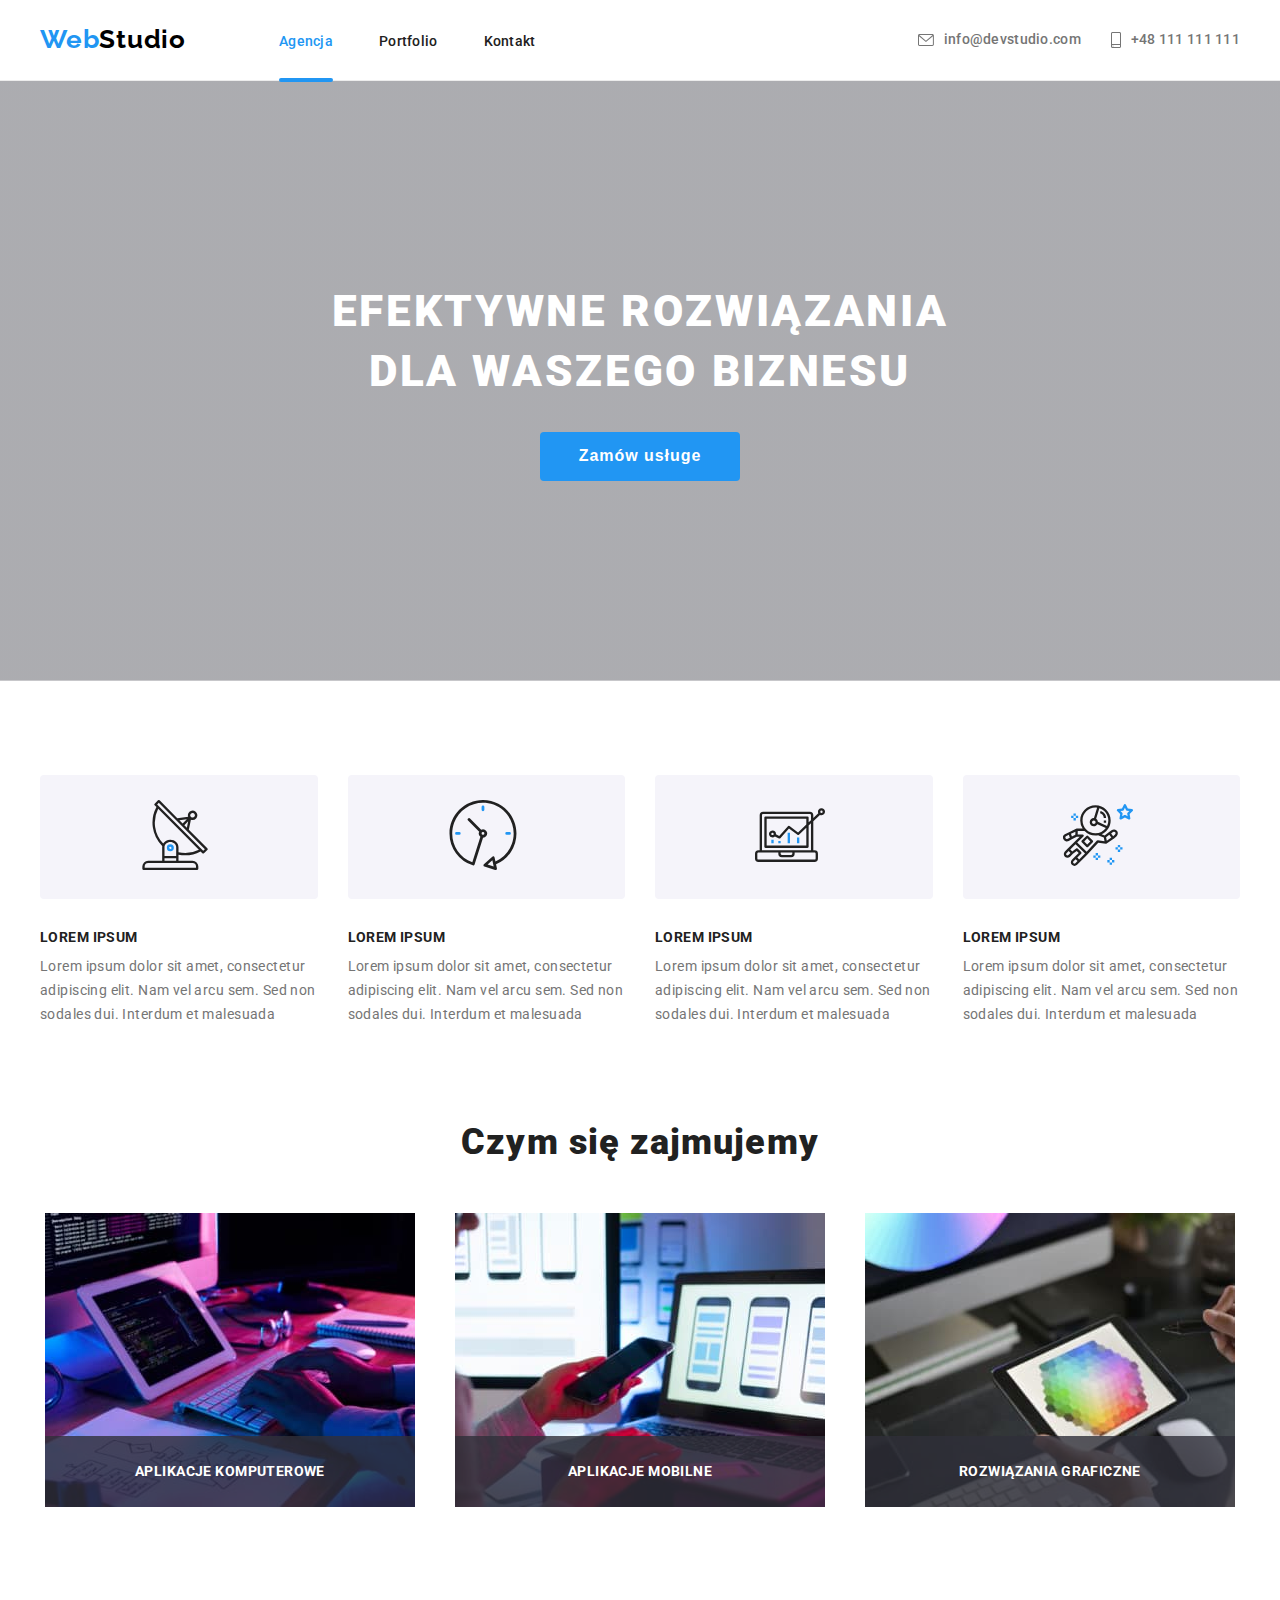
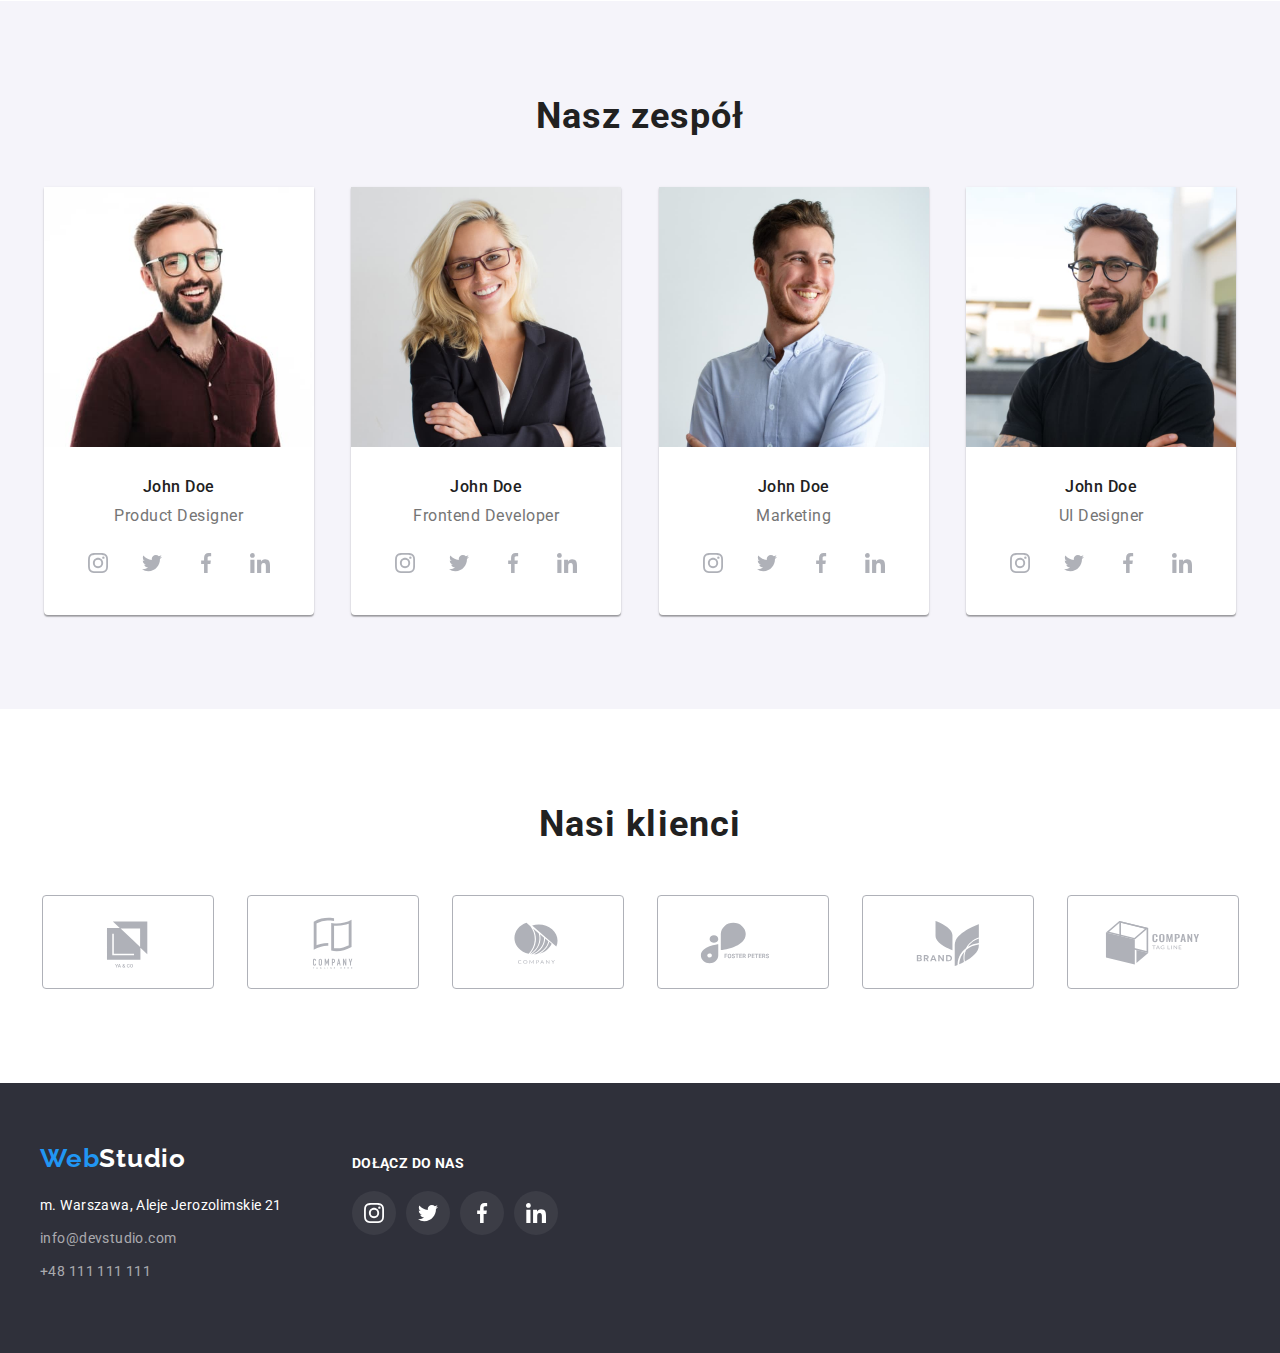
==== index.html @ ef241d31 "added first files" ====
<!DOCTYPE html>
<html lang="pl">
  <head>
    <meta charset="UTF-8" />
    <meta http-equiv="X-UA-Compatible" content="IE=edge" />
    <meta name="viewport" content="width=device-width, initial-scale=1.0" />
    <title>WebStudio</title>
    <link
      rel="stylesheet"
      href="https://cdnjs.cloudflare.com/ajax/libs/modern-normalize/1.1.0/modern-normalize.min.css"
      integrity="sha512-wpPYUAdjBVSE4KJnH1VR1HeZfpl1ub8YT/NKx4PuQ5NmX2tKuGu6U/JRp5y+Y8XG2tV+wKQpNHVUX03MfMFn9Q=="
      crossorigin="anonymous"
      referrerpolicy="no-referrer"
    />
    <link rel="preconnect" href="https://fonts.googleapis.com" />
    <link rel="preconnect" href="https://fonts.gstatic.com" crossorigin />
    <link
      href="https://fonts.googleapis.com/css2?family=Raleway:wght@700&family=Roboto:wght@400;500;700;900&display=swap"
      rel="stylesheet"
    />
    <link rel="stylesheet" href="./css/styles.css" />
  </head>
  <body>
    <header>
      <div class="container menu">
        <div class="menu-contact">
          <a href="index.html" class="menu-link-logo-top"
            ><span class="menu-logo">Web</span>Studio</a
          >
          <nav class="navigation">
            <ul class="list">
              <li>
                <a href="index.html" class="navigation-link link-active"
                  >Agencja</a
                >
              </li>
              <li>
                <a href="portfolio.html" class="navigation-link">Portfolio</a>
              </li>
              <li><a href="/kontakt" class="navigation-link">Kontakt</a></li>
            </ul>
          </nav>
        </div>
        <ul class="contact-links">
          <li>
            <a href="mailto:info@devstudio.com" class="contact-link">
              <svg class="icon" width="16px" height="12px">
                <use href="./images/icons.svg#icon-envelope"></use>
              </svg>
              info@devstudio.com</a
            >
          </li>
          <li>
            <a href="tel:+48111111111" class="contact-link">
              <svg class="icon" width="10px" height="16px">
                <use href="./images/icons.svg#icon-smartphone"></use>
              </svg>
              +48 111 111 111</a
            >
          </li>
        </ul>
      </div>
    </header>
    <main>
      <section class="motto">
        <div class="container motto-container">
          <h1 class="motto-text">EFEKTYWNE ROZWIĄZANIA DLA WASZEGO BIZNESU</h1>
          <button data-modal-open type="button" class="order">
            Zamów usługe
          </button>
          <div class="backdrop is-hidden" data-modal>
            <div class="modal">
              <button class="icon-modal-close" data-modal-close>X</button>
            </div>
          </div>
        </div>
      </section>
      <section class="section our-strengths">
        <div class="container">
          <ul class="list-our-strengths">
            <li>
              <div class="icon-strengths">
                <svg width="70px" height="70px">
                  <use href="./images/icons.svg#icon-antenna"></use>
                </svg>
              </div>
              <h3 class="our-strengths-name">LOREM IPSUM</h3>
              <p class="our-strengths-text">
                Lorem ipsum dolor sit amet, consectetur adipiscing elit. Nam vel
                arcu sem. Sed non sodales dui. Interdum et malesuada
              </p>
            </li>
            <li>
              <div class="icon-strengths">
                <svg width="70px" height="70px">
                  <use href="./images/icons.svg#icon-clock"></use>
                </svg>
              </div>
              <h3 class="our-strengths-name">LOREM IPSUM</h3>
              <p class="our-strengths-text">
                Lorem ipsum dolor sit amet, consectetur adipiscing elit. Nam vel
                arcu sem. Sed non sodales dui. Interdum et malesuada
              </p>
            </li>
            <li>
              <div class="icon-strengths">
                <svg width="70px" height="70px">
                  <use href="./images/icons.svg#icon-diagram"></use>
                </svg>
              </div>
              <h3 class="our-strengths-name">LOREM IPSUM</h3>
              <p class="our-strengths-text">
                Lorem ipsum dolor sit amet, consectetur adipiscing elit. Nam vel
                arcu sem. Sed non sodales dui. Interdum et malesuada
              </p>
            </li>
            <li>
              <div class="icon-strengths">
                <svg width="70px" height="70px">
                  <use href="./images/icons.svg#icon-astronaut"></use>
                </svg>
              </div>
              <h3 class="our-strengths-name">LOREM IPSUM</h3>
              <p class="our-strengths-text">
                Lorem ipsum dolor sit amet, consectetur adipiscing elit. Nam vel
                arcu sem. Sed non sodales dui. Interdum et malesuada
              </p>
            </li>
          </ul>
        </div>
      </section>
      <section class="our-work section">
        <div class="container">
          <h2 class="our-work-text">Czym się zajmujemy</h2>
          <ul class="our-work-list">
            <li class="our-work-image">
              <img
                src="images/klawiatura.jpg"
                alt="kodowanie stron internetowych"
                width="370"
                height="294"
              />
              <p class="our-work-image-dsc">APLIKACJE KOMPUTEROWE</p>
            </li>
            <li class="our-work-image">
              <img
                src="images/laptop.jpg"
                alt="tworzenie aplikacji mobilnych"
                width="370"
                height="294"
              />
              <p class="our-work-image-dsc">APLIKACJE MOBILNE</p>
            </li>
            <li class="our-work-image">
              <img
                src="images/tablet.jpg"
                alt="projektowanie graficzne"
                width="370"
                height="294"
              />
              <p class="our-work-image-dsc">ROZWIĄZANIA GRAFICZNE</p>
            </li>
          </ul>
        </div>
      </section>
      <section class="our-team section">
        <div class="container">
          <h2 class="our-team-text">Nasz zespół</h2>
          <ul class="our-team-list">
            <li class="our-team-item">
              <figure class="our-team-image">
                <img
                  src="images/product-designer.jpg"
                  alt="osoba obejmujaca stanowisko product-designer"
                  width="270"
                  height="260"
                />
                <figcaption class="our-team-dsc">
                  <h3 class="our-team-name">John Doe</h3>
                  <span class="our-team-job">Product Designer</span>
                </figcaption>
              </figure>
              <div class="social">
                <a href="#" class="social-link"
                  ><svg width="20px" height="20px">
                    <use href="./images/icons.svg#icon-instagram"></use>
                  </svg>
                </a>
                <a href="#" class="social-link"
                  ><svg width="20px" height="20px">
                    <use href="./images/icons.svg#icon-twitter"></use>
                  </svg>
                </a>
                <a href="#" class="social-link"
                  ><svg width="20px" height="20px">
                    <use href="./images/icons.svg#icon-facebook"></use>
                  </svg>
                </a>
                <a href="#" class="social-link"
                  ><svg width="20px" height="20px">
                    <use href="./images/icons.svg#icon-linkedin"></use>
                  </svg>
                </a>
              </div>
            </li>
            <li class="our-team-item">
              <figure class="our-team-image">
                <img
                  src="images/frontend-developer.jpg"
                  alt="osoba obejmujaca stanowisko frontend-developer"
                  width="270"
                  height="260"
                />
                <figcaption class="our-team-dsc">
                  <h3 class="our-team-name">John Doe</h3>
                  <span class="our-team-job">Frontend Developer</span>
                </figcaption>
              </figure>
              <div class="social">
                <a href="#" class="social-link"
                  ><svg width="20px" height="20px">
                    <use href="./images/icons.svg#icon-instagram"></use>
                  </svg>
                </a>
                <a href="#" class="social-link"
                  ><svg width="20px" height="20px">
                    <use href="./images/icons.svg#icon-twitter"></use>
                  </svg>
                </a>
                <a href="#" class="social-link"
                  ><svg width="20px" height="20px">
                    <use href="./images/icons.svg#icon-facebook"></use>
                  </svg>
                </a>
                <a href="#" class="social-link"
                  ><svg width="20px" height="20px">
                    <use href="./images/icons.svg#icon-linkedin"></use>
                  </svg>
                </a>
              </div>
            </li>
            <li class="our-team-item">
              <figure class="our-team-image">
                <img
                  src="images/marketing.jpg"
                  alt="osoba zajmujaca sie dzialem marketingu"
                  width="270"
                  height="260"
                />
                <figcaption class="our-team-dsc">
                  <h3 class="our-team-name">John Doe</h3>
                  <span class="our-team-job">Marketing</span>
                </figcaption>
              </figure>
              <div class="social">
                <a href="#" class="social-link"
                  ><svg width="20px" height="20px">
                    <use href="./images/icons.svg#icon-instagram"></use>
                  </svg>
                </a>
                <a href="#" class="social-link"
                  ><svg width="20px" height="20px">
                    <use href="./images/icons.svg#icon-twitter"></use>
                  </svg>
                </a>
                <a href="#" class="social-link"
                  ><svg width="20px" height="20px">
                    <use href="./images/icons.svg#icon-facebook"></use>
                  </svg>
                </a>
                <a href="#" class="social-link"
                  ><svg width="20px" height="20px">
                    <use href="./images/icons.svg#icon-linkedin"></use>
                  </svg>
                </a>
              </div>
            </li>
            <li class="our-team-item">
              <figure class="our-team-image">
                <img
                  src="images/ui-designer.jpg"
                  alt="osoba obejmujaca stanowisko ui-designer"
                  width="270"
                  height="260"
                />
                <figcaption class="our-team-dsc">
                  <h3 class="our-team-name">John Doe</h3>
                  <span class="our-team-job">UI Designer</span>
                </figcaption>
              </figure>
              <div class="social">
                <a href="#" class="social-link"
                  ><svg width="20px" height="20px">
                    <use href="./images/icons.svg#icon-instagram"></use>
                  </svg>
                </a>
                <a href="#" class="social-link"
                  ><svg width="20px" height="20px">
                    <use href="./images/icons.svg#icon-twitter"></use>
                  </svg>
                </a>
                <a href="#" class="social-link"
                  ><svg width="20px" height="20px">
                    <use href="./images/icons.svg#icon-facebook"></use>
                  </svg>
                </a>
                <a href="#" class="social-link"
                  ><svg width="20px" height="20px">
                    <use href="./images/icons.svg#icon-linkedin"></use>
                  </svg>
                </a>
              </div>
            </li>
          </ul>
        </div>
      </section>
      <section class="section">
        <div class="container">
          <h2 class="our-client-text">Nasi klienci</h2>
          <ul class="our-client">
            <li class="our-client-item">
              <a href="#" class="our-client-link">
                <svg class="our-client-icon" width="106px" height="60px">
                  <use href="./images/icons.svg#icon-logo-1"></use>
                </svg>
              </a>
            </li>
            <li class="our-client-item">
              <a href="#" class="our-client-link">
                <svg class="our-client-icon" width="106px" height="60px">
                  <use href="./images/icons.svg#icon-logo-2"></use>
                </svg>
              </a>
            </li>
            <li class="our-client-item">
              <a href="#" class="our-client-link">
                <svg class="our-client-icon" width="106px" height="60px">
                  <use href="./images/icons.svg#icon-logo-3"></use>
                </svg>
              </a>
            </li>
            <li class="our-client-item">
              <a href="#" class="our-client-link">
                <svg class="our-client-icon" width="106px" height="60px">
                  <use href="./images/icons.svg#icon-logo-4"></use>
                </svg>
              </a>
            </li>
            <li class="our-client-item">
              <a href="#" class="our-client-link">
                <svg class="our-client-icon" width="106px" height="60px">
                  <use href="./images/icons.svg#icon-logo-5"></use>
                </svg>
              </a>
            </li>
            <li class="our-client-item">
              <a href="#" class="our-client-link">
                <svg class="our-client-icon" width="106px" height="60px">
                  <use href="./images/icons.svg#icon-logo-6"></use>
                </svg>
              </a>
            </li>
          </ul>
        </div>
      </section>
    </main>
    <footer class="bottom-contact">
      <div class="container bottom-contact-container">
        <div>
          <a href="index.html" class="menu-link-logo-bottom"
            ><span class="menu-logo">Web</span>Studio</a
          >
          <address class="contact">
            <span class="contact-address"
              >m. Warszawa, Aleje Jerozolimskie 21</span
            >
            <a href="mailto:info@devstudio.com" class="contact-link-bottom"
              >info@devstudio.com</a
            >
            <a href="tel:+48111111111" class="contact-link-bottom"
              >+48 111 111 111</a
            >
          </address>
        </div>
        <div class="join-us">
          <h3 class="join-us-text">DOŁĄCZ DO NAS</h3>
          <div class="social-footer">
            <a href="#" class="social-link-footer"
              ><svg width="20px" height="20px">
                <use href="./images/icons.svg#icon-instagram"></use>
              </svg>
            </a>
            <a href="#" class="social-link-footer"
              ><svg width="20px" height="20px">
                <use href="./images/icons.svg#icon-twitter"></use>
              </svg>
            </a>
            <a href="#" class="social-link-footer"
              ><svg width="20px" height="20px">
                <use href="./images/icons.svg#icon-facebook"></use>
              </svg>
            </a>
            <a href="#" class="social-link-footer"
              ><svg width="20px" height="20px">
                <use href="./images/icons.svg#icon-linkedin"></use>
              </svg>
            </a>
          </div>
        </div>
      </div>
    </footer>
    <script src="./js/modal.js"></script>
  </body>
</html>
---- css/styles.css ----
:root {
  --brand-color-blue: #2196f3;
  --brand-color-background: #2f303a;
  --brand-color-black: #212121;
  --brand-color-grey: #f5f4fa;
  --brand-color-white: #ffffff;
  --brand-color-text-grey: #757575;
  --brand-color-icons: #afb1b8;
}

body {
  font-family: "Roboto", sans-serif;
  color: var(--brand-color-black);
}
img {
  display: block;
}

header {
  border-bottom-style: solid;
  border-bottom-width: 1px;
  border-bottom-color: rgba(236, 236, 236, 1);
}
* {
  padding: 0;
  margin: 0;
}
.section {
  padding-top: 94px;
  padding-bottom: 94px;
}
.backdrop {
  position: absolute;
  display: flex;
  justify-content: center;
  width: 100%;
  height: 100%;
  top: 0;
  left: 0;
  background-color: rgba(0, 0, 0, 0.2);
}
.bottom-contact {
  background-color: var(--brand-color-background);
  padding: 60px 0;
}
.bottom-contact-container {
  display: flex;
  column-gap: 70px;
}
.contact {
  font-style: normal;
  display: flex;
  flex-direction: column;
}
.contact-address {
  color: var(--brand-color-white);
  font-size: 14px;
  line-height: 1.71;
  letter-spacing: 0.03em;
  display: flex;
  padding-bottom: 9px;
}
.contact-link-bottom {
  color: rgba(255, 255, 255, 0.6);
  font-size: 14px;
  line-height: 1.71;
  text-decoration: none;
  letter-spacing: 0.03em;
  display: flex;
  padding-bottom: 9px;
  transition-property: color;
  transition-duration: 250ms;
  transition-timing-function: cubic-bezier(0.4, 0, 0.2, 1);
}
.contact-link-bottom:hover,
.contact-link-bottom:focus {
  color: var(--brand-color-blue);
}
.contact-links {
  list-style-type: none;
  display: flex;
  column-gap: 30px;
}
.contact-link {
  display: flex;
  align-items: center;
  color: var(--brand-color-text-grey);
  font-weight: 500;
  font-size: 14px;
  line-height: 1.1;
  text-decoration: none;
  letter-spacing: 0.02em;
  transition-property: color, fill;
  transition-duration: 250ms;
  transition-timing-function: cubic-bezier(0.4, 0, 0.2, 1);
}
.contact-link:hover,
.contact-link:focus {
  color: var(--brand-color-blue);
}
.contact-link:hover .icon,
.contact-link:focus .icon {
  fill: var(--brand-color-blue);
}
.container {
  width: 100%;
  max-width: 1200px;
  margin: 0 auto;
  padding: 0 15px;
}
.container-transform {
  position: relative;
  overflow: hidden;
}
.container-transform:hover .overlay,
.container-transform:focus .overlay {
  transform: translateY(0);
  transition: transform 250ms cubic-bezier(0.4, 0, 0.2, 1);
}
.list-portfolio-item:hover .overlay,
.list-portfolio-item:focus .overlay {
  transform: translateY(0);
  transition: transform 250ms cubic-bezier(0.4, 0, 0.2, 1);
}
.filter {
  list-style-type: none;
  display: flex;
  justify-content: center;
  column-gap: 8px;
  padding-bottom: 50px;
}
.filter-name {
  color: var(--brand-color-black);
  background-color: var(--brand-color-grey);
  cursor: pointer;
  font-size: 16px;
  font-weight: 500;
  line-height: 1.6;
  text-align: center;
  letter-spacing: 0.03em;
  border: none;
  padding: 6px 22px 6px 22px;
  border-radius: 4px;
  transition-property: color, background-color;
  transition-duration: 250ms;
  transition-timing-function: cubic-bezier(0.4, 0, 0.2, 1);
}
.filter-name:hover,
.filter-name:focus {
  color: var(--brand-color-white);
  background-color: var(--brand-color-blue);
  box-shadow: 0 3px 1px rgba(0, 0, 0, 0.1), 0px 1px 2px rgba(0, 0, 0, 0.08),
    0px 2px 2px rgba(0, 0, 0, 0.12);
}
.icon {
  fill: var(--brand-color-text-grey);
  margin-right: 10px;
  transition-property: fill;
  transition-duration: 250ms;
  transition-timing-function: cubic-bezier(0.4, 0, 0.2, 1);
}
.icon:hover,
.icon:focus {
  fill: var(--brand-color-blue);
  cursor: pointer;
}
.icon-strengths {
  padding: 25px 100px;
  margin-bottom: 30px;
  border-radius: 4px;
  background-color: var(--brand-color-grey);
}
.icon-modal-close {
  display: flex;
  justify-content: center;
  align-items: center;
  width: 30px;
  height: 30px;
  right: 0;
  top: 0;
  padding: 6px;
  margin: 8px;
  position: absolute;
  color: var(--brand-color-black);
  border-radius: 50%;
  border: 1px solid rgba(0, 0, 0, 0.1);
  background-color: var(--brand-color-white);
}
.icon-modal-close:hover {
  cursor: pointer;
  color: var(--brand-color-blue);
  border-color: var(--brand-color-blue);
}
.is-hidden {
  pointer-events: none;
  visibility: hidden;
  opacity: 0;
  transition: 1s ease-out;
}
.is-hidden .modal {
  transform: scale(0);
  opacity: 0;
}
.join-us {
  justify-content: flex-start;
}
.join-us-text {
  color: var(--brand-color-white);
  font-weight: 700;
  font-size: 14px;
  line-height: 1.17;
  letter-spacing: 0.03em;
  margin-top: 12px;
  margin-bottom: 20px;
}
.social {
  display: flex;
  justify-content: center;
  column-gap: 10px;
  margin: 16px 32px 30px 32px;
}

.list {
  list-style-type: none;
  display: flex;
  column-gap: 46px;
}
.list .active:active {
  color: var(--brand-color-blue);
}
.list-our-strengths {
  list-style-type: none;
  display: flex;
  column-gap: 30px;
}
.list-portfolio {
  display: flex;
  flex-wrap: wrap;
  list-style-type: none;
  gap: 30px;
  transition-property: box-shadow;
  transition-duration: 250ms;
  transition-timing-function: cubic-bezier(0.4, 0, 0.2, 1);
}
.list-portfolio-item:hover,
.list-portfolio-item:focus {
  box-shadow: 0px 4px 4px rgba(0, 0, 0, 0.25);
  cursor: pointer;
}
.link-active:after {
  content: "";
  position: absolute;
  background: var(--brand-color-blue);
  border-radius: 2px;
  width: 100%;
  height: 4px;
  margin-top: 28px;
  display: block;
}
.list .link-active {
  color: var(--brand-color-blue);
}
.menu {
  background-color: var(--brand-color-white);
  display: flex;
  align-items: center;
  justify-content: space-between;
}
.menu-contact {
  display: flex;
  align-items: center;
  column-gap: 93px;
}

.menu-link-logo-top {
  color: #000;
  font-family: Raleway;
  font-weight: 700;
  font-size: 26px;
  line-height: 1.2;
  text-decoration: none;
  letter-spacing: 0.03em;
  padding-top: 24px;
  padding-bottom: 25px;
}
.menu-link-logo-bottom {
  color: var(--brand-color-white);
  font-family: Raleway;
  font-weight: 700;
  font-size: 26px;
  line-height: 1.2;
  text-decoration: none;
  letter-spacing: 0.03em;
  display: flex;
  padding-bottom: 20px;
}
.menu-logo {
  color: var(--brand-color-blue);
  font-family: Raleway;
  font-weight: 700;
  font-size: 26px;
  line-height: 1.2;
  text-decoration: none;
  letter-spacing: 0.03em;
}
.modal {
  position: absolute;
  display: flex;
  justify-content: center;
  width: 528px;
  height: 581px;
  top: 221px;
  border-radius: 4px;
  background-color: var(--brand-color-white);
  box-shadow: 0 2px 1px 0 rgba(0, 0, 0, 0.2), 0 1px 1px 0 rgba(0, 0, 0, 0.14),
    0 1px 3px 0 rgba(0, 0, 0, 0.12);
  transition: 1s ease-in-out;
}
.motto {
  background-image: url("/goit-markup-hw-04/images/baner.jpg"),
    linear-gradient(to top, rgba(47, 48, 58, 0.4), rgba(47, 48, 58, 0.4));
  background-position: center;
  background-repeat: no-repeat;
  text-align: center;
  padding: 200px 0;
  display: flex;
  justify-content: center;
  align-items: center;
}
.motto-container {
  display: flex;
  flex-direction: column;
  justify-content: center;
  align-items: center;
  gap: 30px;
  max-width: 1600px;
}
.motto-text {
  color: var(--brand-color-white);
  font-weight: 900;
  font-size: 44px;
  line-height: 1.37;
  letter-spacing: 0.06em;
  text-align: center;
  max-width: 696px;
}
.navigation-link {
  color: var(--brand-color-black);
  position: relative;
  font-weight: 500;
  font-size: 14px;
  line-height: 1.15;
  text-decoration: none;
  letter-spacing: 0.02em;
  padding-top: 32px;
  padding-bottom: 32px;
  transition-property: color;
  transition-duration: 250ms;
  transition-timing-function: cubic-bezier(0.4, 0, 0.2, 1);
}
.navigation-link:hover,
.navigation-link:focus {
  color: var(--brand-color-blue);
}
.order {
  color: var(--brand-color-white);
  background-color: var(--brand-color-blue);
  cursor: pointer;
  font-weight: 700;
  font-size: 16px;
  line-height: 1.8;
  letter-spacing: 0.06em;
  width: 200px;
  padding: 10px 0;
  border-radius: 4px;
  border: none;
}
.our-client-text {
  color: var(--brand-color-black);
  font-weight: 700;
  font-size: 36px;
  line-height: 1.17;
  letter-spacing: 0.03em;
  text-align: center;
  margin-bottom: 50px;
}
.our-client {
  display: flex;
  justify-content: space-around;
  column-gap: 30px;
}
.our-client-icon {
  fill: var(--brand-color-icons);
}

.our-client-item {
  list-style: none;
}

.our-client-link {
  display: flex;
  border: 1px solid var(--brand-color-icons);
  border-radius: 4px;
  padding: 17.71px 32px 14.25px 32px;
  transition-property: border-color, fill;
  transition-duration: 250ms;
  transition-timing-function: cubic-bezier(0.4, 0, 0.2, 1);
}
.our-client-link:hover,
.our-client-link:focus {
  border-color: var(--brand-color-blue);
  cursor: pointer;
}

.our-client-link:hover .our-client-icon,
.our-client-link:focus .our-client-icon {
  fill: var(--brand-color-blue);
}
.our-strengths {
  padding-bottom: 0;
  display: flex;
  justify-content: space-around;
  column-gap: 30px;
}
.our-strengths-name {
  color: var(--brand-color-black);
  font-weight: 700;
  font-size: 14px;
  line-height: 1.2;
  letter-spacing: 0.03em;
  padding-bottom: 10px;
}
.our-strengths-text {
  color: var(--brand-color-text-grey);
  font-size: 14px;
  line-height: 1.7;
  letter-spacing: 0.03em;
}
.our-work-image {
  display: flex;
  position: relative;
}
.our-work-image > .our-work-image-dsc {
  position: absolute;
  background-color: rgba(47, 48, 58, 0.8);
  color: var(--brand-color-white);
  font-size: 14px;
  font-weight: 700;
  line-height: 1.17;
  letter-spacing: 0.03em;
  text-align: center;
  padding: 27px;
  right: 0;
  left: 0;
  bottom: 0;
}
.our-work-text {
  color: var(--brand-color-black);
  font-weight: 900;
  font-size: 36px;
  line-height: 1.17;
  letter-spacing: 0.03em;
  text-align: center;
  padding-bottom: 50px;
}
.our-work-list {
  list-style-type: none;
  display: flex;
  column-gap: 30px;
  justify-content: space-around;
}
.our-team {
  background-color: var(--brand-color-grey);
  text-align: center;
}

.our-team-list {
  list-style-type: none;
  display: flex;
  column-gap: 30px;
  justify-content: space-around;
}
.our-team-item {
  background-color: var(--brand-color-white);
  box-shadow: 0px 2px 1px 0px rgba(0, 0, 0, 0.2),
    0px 1px 1px 0px rgba(0, 0, 0, 0.14), 0px 1px 3px 0px rgba(0, 0, 0, 0.12);
  border-bottom-left-radius: 4px;
  border-bottom-right-radius: 4px;
}
.our-team-dsc {
  padding: 30px 20px 0 20px;
}
.our-team-text {
  color: var(--brand-color-black);
  font-weight: 700;
  font-size: 36px;
  line-height: 1.17;
  letter-spacing: 0.03em;
  text-align: center;
  padding-bottom: 50px;
}
.our-team-name {
  color: var(--brand-color-black);
  font-weight: 500;
  font-size: 16px;
  line-height: 1.19;
  letter-spacing: 0.03em;
  text-align: center;
  padding-bottom: 10px;
}
.our-team-job {
  color: var(--brand-color-text-grey);
  font-size: 16px;
  line-height: 1.19;
  letter-spacing: 0.03em;
}

.overlay {
  position: absolute;
  width: 100%;
  height: 100%;
  top: 0;
  left: 0;
  transform: translateY(100%);
}
.overlay p {
  font-size: 18px;
  line-height: 1.5;
  letter-spacing: 0.03em;
  color: rgba(255, 255, 255, 1);
  background-color: rgba(33, 150, 243, 0.9);
  padding: 55px 45px 49px 24px;
}
.portfolio-img {
  display: block;
}
.portfolio-item {
  border: 1px solid rgba(238, 238, 238, 1);
  border-top: none;
  padding: 20px 24px;
}
.portfolio-name {
  background-color: var(--brand-color-white);
  color: var(--brand-color-black);
  font-weight: 700;
  font-size: 18px;
  line-height: 2;
  letter-spacing: 0.06em;
  padding-bottom: 4px;
}
.portfolio-type {
  color: var(--brand-color-text-grey);
  font-size: 16px;
  line-height: 1.8;
  letter-spacing: 0.03em;
  padding-top: 0;
}
.social-footer {
  display: flex;
  column-gap: 10px;
}
.social-link {
  fill: var(--brand-color-icons);
  padding: 12px;
  display: flex;
  border-radius: 50%;
  transition-property: fill, background-color, border-radius;
  transition-duration: 250ms;
  transition-timing-function: cubic-bezier(0.4, 0, 0.2, 1);
}
.social-link:hover,
.social-link:focus {
  fill: var(--brand-color-white);
  background-color: var(--brand-color-blue);
  border-radius: 50%;
  cursor: pointer;
}
.social-link-footer {
  padding: 12px;
  fill: var(--brand-color-white);
  background-color: #ffffff10;
  border-radius: 50%;
  display: flex;
  transition-property: fill, background-color, border-radius;
  transition-duration: 250ms;
  transition-timing-function: cubic-bezier(0.4, 0, 0.2, 1);
}
.social-link-footer:hover,
.social-link-footer:focus {
  fill: var(--brand-color-white);
  background-color: var(--brand-color-blue);
  border-radius: 50%;
  cursor: pointer;
}
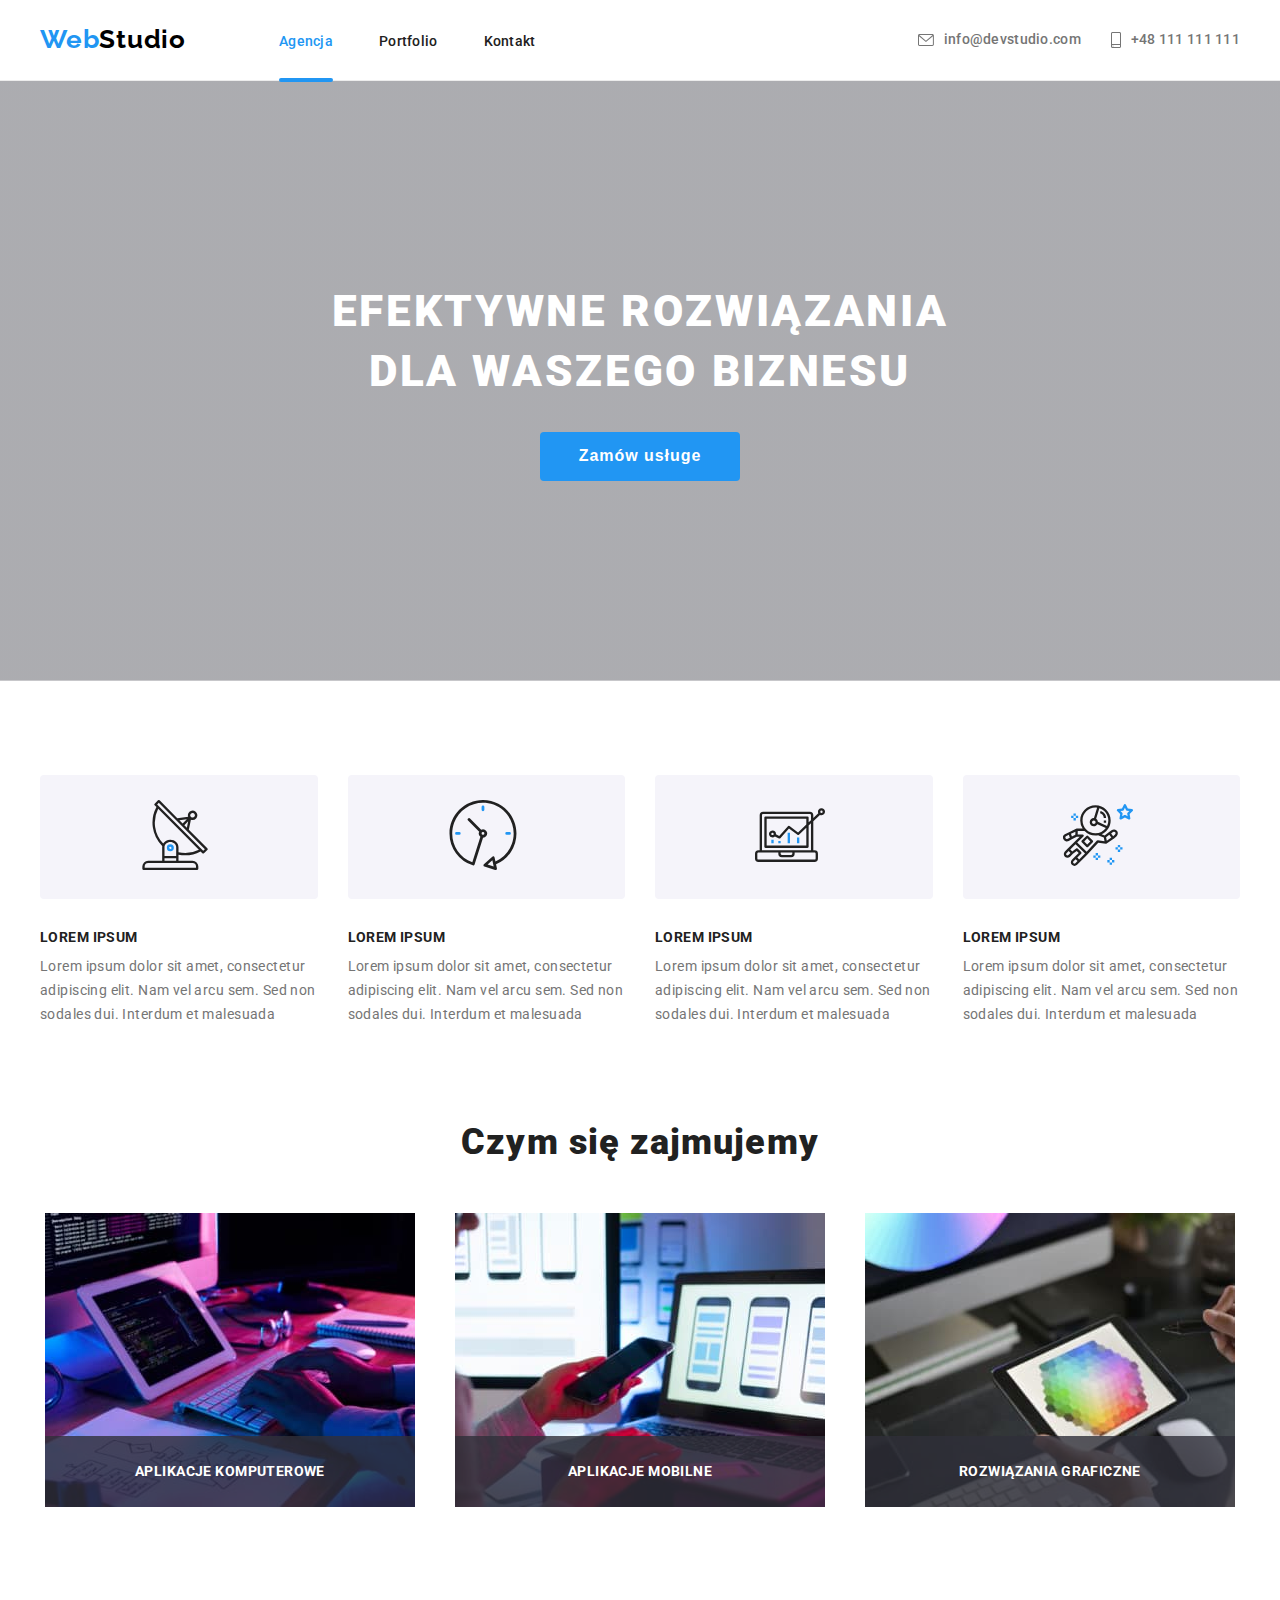
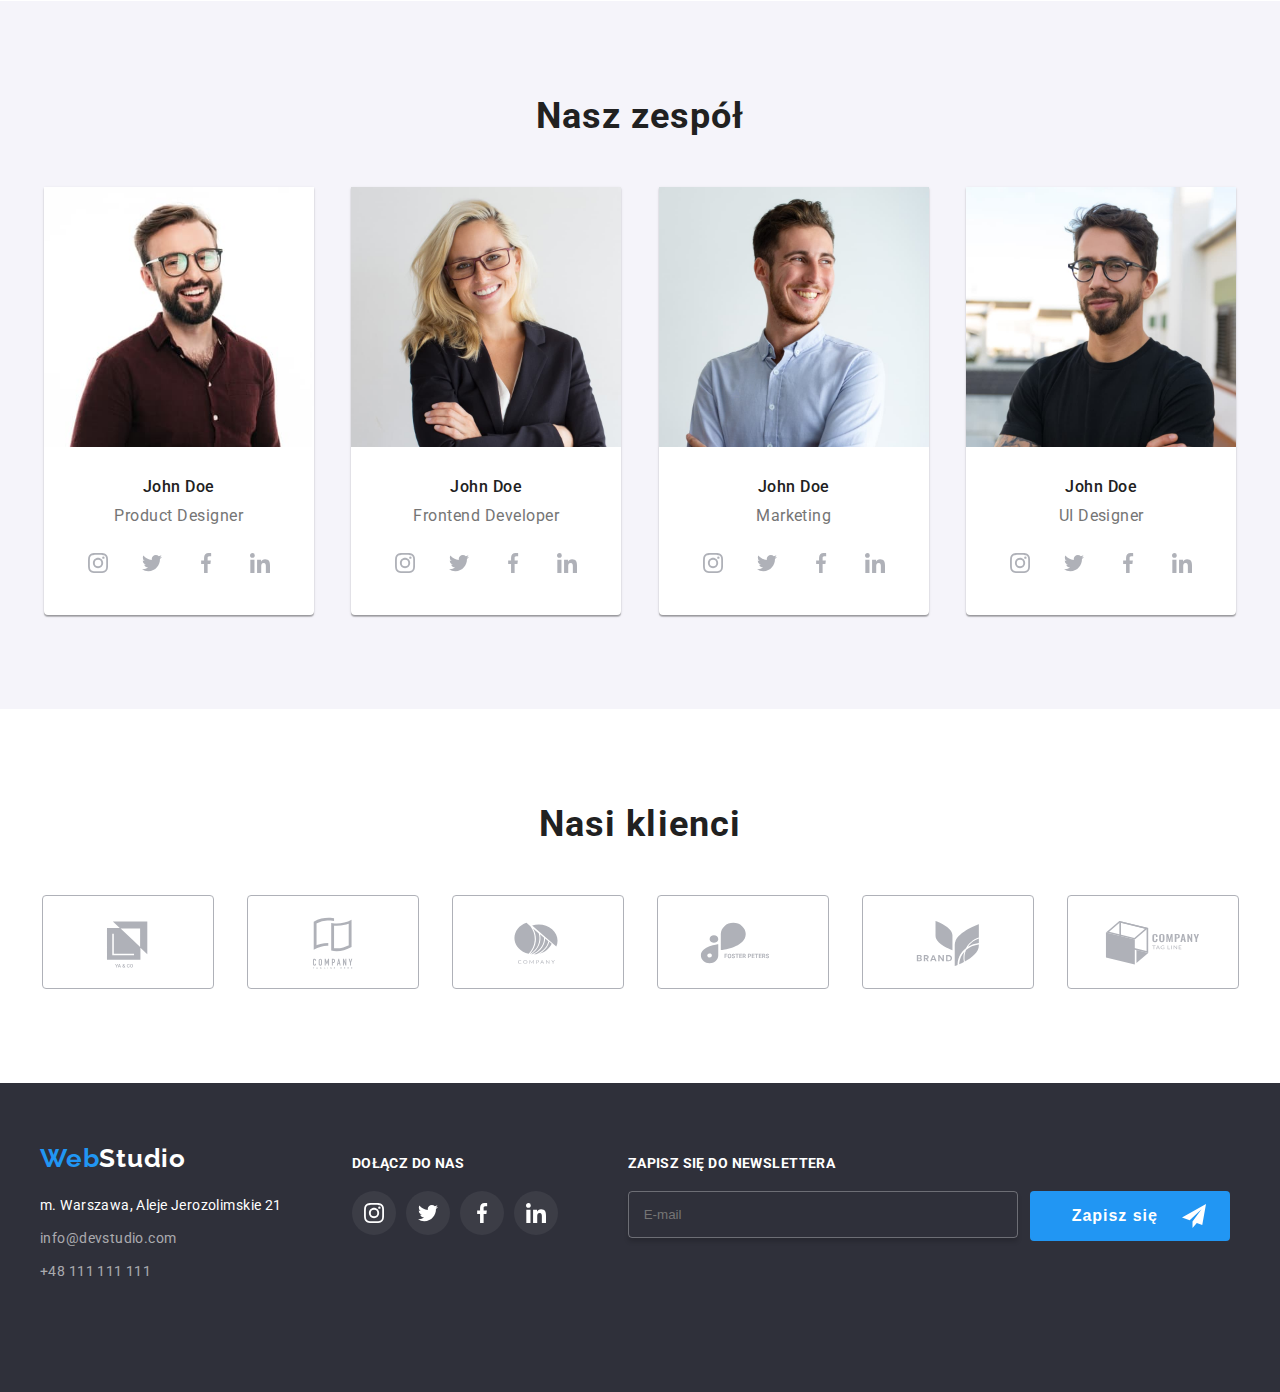
==== commit 0e25c885: "added singup form" ====
--- a/index.html
+++ b/index.html
@@ -70,6 +70,39 @@
           </button>
           <div class="backdrop is-hidden" data-modal>
             <div class="modal">
+              <h3 class="modal-text">Zostaw swoje dane w formularzu poniżej</h3>
+              <form class="modal-form">
+                <label>
+                  Imię
+                  <input type="text" name="name" class="modal-input" />
+                  <svg width="18px" height="18px" class="modal-icon">
+                    <use href="./images/icons.svg#icon-person-black"></use>
+                  </svg>
+                </label>
+                <label>
+                  Telefon
+                  <input type="tel" name="telephone" class="modal-input" />
+                  <svg width="18px" height="18px" class="modal-icon">
+                    <use href="./images/icons.svg#icon-phone-black"></use>
+                  </svg>
+                </label>
+                <label>
+                  E-mail
+                  <input type="email" name="email" class="modal-input" />
+                  <svg width="18px" height="18px" class="modal-icon">
+                    <use href="./images/icons.svg#icon-email-black"></use>
+                  </svg>
+                </label>
+                <label>
+                  Komentarz
+                  <input
+                    type="text"
+                    name="comment"
+                    placeholder="Wprowadź tekst"
+                    class="modal-input"
+                  />
+                </label>
+              </form>
               <button class="icon-modal-close" data-modal-close>X</button>
             </div>
           </div>
@@ -407,6 +440,23 @@
             </a>
           </div>
         </div>
+
+        <form name="singup-form" class="newsletter">
+          <label class="newsletter-text"
+            >ZAPISZ SIĘ DO NEWSLETTERA
+            <input
+              class="newsletter-input"
+              type="email"
+              name="email"
+              placeholder="E-mail"
+          /></label>
+          <button type="submit" class="button-send">
+            Zapisz się
+            <svg width="24px" height="24px" class="newsletter-icon">
+              <use href="./images/icons.svg#icon-send"></use>
+            </svg>
+          </button>
+        </form>
       </div>
     </footer>
     <script src="./js/modal.js"></script>
--- a/css/styles.css
+++ b/css/styles.css
@@ -15,7 +15,6 @@
 img {
   display: block;
 }
-
 header {
   border-bottom-style: solid;
   border-bottom-width: 1px;
@@ -46,6 +45,22 @@
 .bottom-contact-container {
   display: flex;
   column-gap: 70px;
+}
+.button-send {
+  height: 50px;
+  display: inline-flex;
+  align-items: center;
+  margin: 48px 0 0 0;
+  color: var(--brand-color-white);
+  font-size: 16px;
+  font-weight: 700;
+  line-height: 1.8;
+  letter-spacing: 0.06em;
+  align-items: center;
+  background-color: var(--brand-color-blue);
+  padding: 10px 24px 10px 42px;
+  border: none;
+  border-radius: 4px;
 }
 .contact {
   font-style: normal;
@@ -306,7 +321,7 @@
 .modal {
   position: absolute;
   display: flex;
-  justify-content: center;
+  flex-direction: column;
   width: 528px;
   height: 581px;
   top: 221px;
@@ -315,6 +330,21 @@
   box-shadow: 0 2px 1px 0 rgba(0, 0, 0, 0.2), 0 1px 1px 0 rgba(0, 0, 0, 0.14),
     0 1px 3px 0 rgba(0, 0, 0, 0.12);
   transition: 1s ease-in-out;
+}
+.modal-text {
+  font-size: 20px;
+  font-weight: 700;
+  line-height: 1.17;
+  letter-spacing: 0.03em;
+  padding: 40px 40px 12px 40px;
+}
+.modal-input {
+  border: 1px solid rgba(33, 33, 33, 0.2);
+  border-radius: 4px;
+}
+.modal-icon {
+  fill: var(--brand-color-black);
+  padding: 11px;
 }
 .motto {
   background-image: url("/goit-markup-hw-04/images/baner.jpg"),
@@ -361,6 +391,31 @@
 .navigation-link:hover,
 .navigation-link:focus {
   color: var(--brand-color-blue);
+}
+.newsletter {
+  display: flex;
+}
+.newsletter-input {
+  display: flex;
+  background-color: transparent;
+  border: 1px solid rgba(255, 255, 255, 0.3);
+  border-radius: 4px;
+  padding: 15px;
+  margin: 20px 12px 94px 0;
+  box-shadow: 0 4px 4px 0 rgba(0, 0, 0, 0.15);
+  width: 358px;
+}
+.newsletter-text {
+  font-size: 14px;
+  font-weight: 700;
+  line-height: 1.17;
+  letter-spacing: 0.03em;
+  color: var(--brand-color-white);
+  margin-top: 12px;
+}
+.newsletter-icon {
+  fill: var(--brand-color-white);
+  margin-left: 24px;
 }
 .order {
   color: var(--brand-color-white);
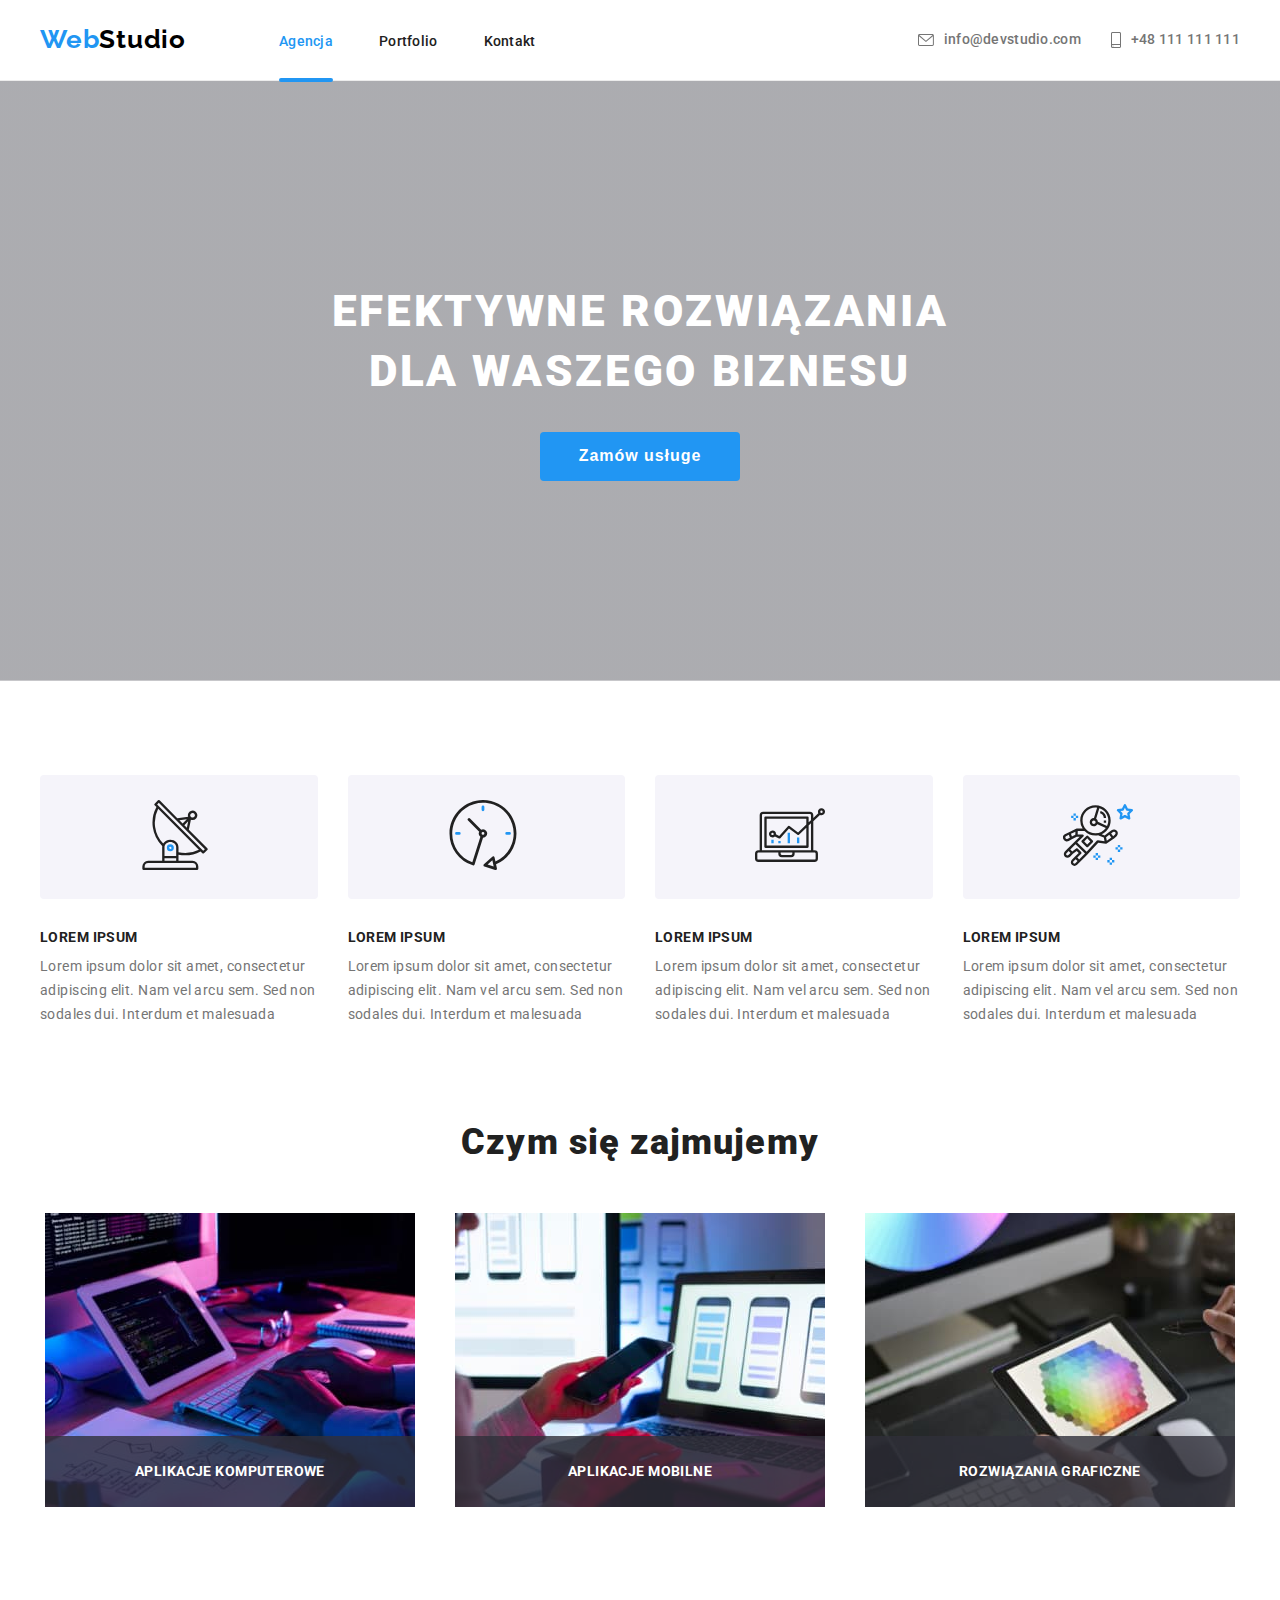
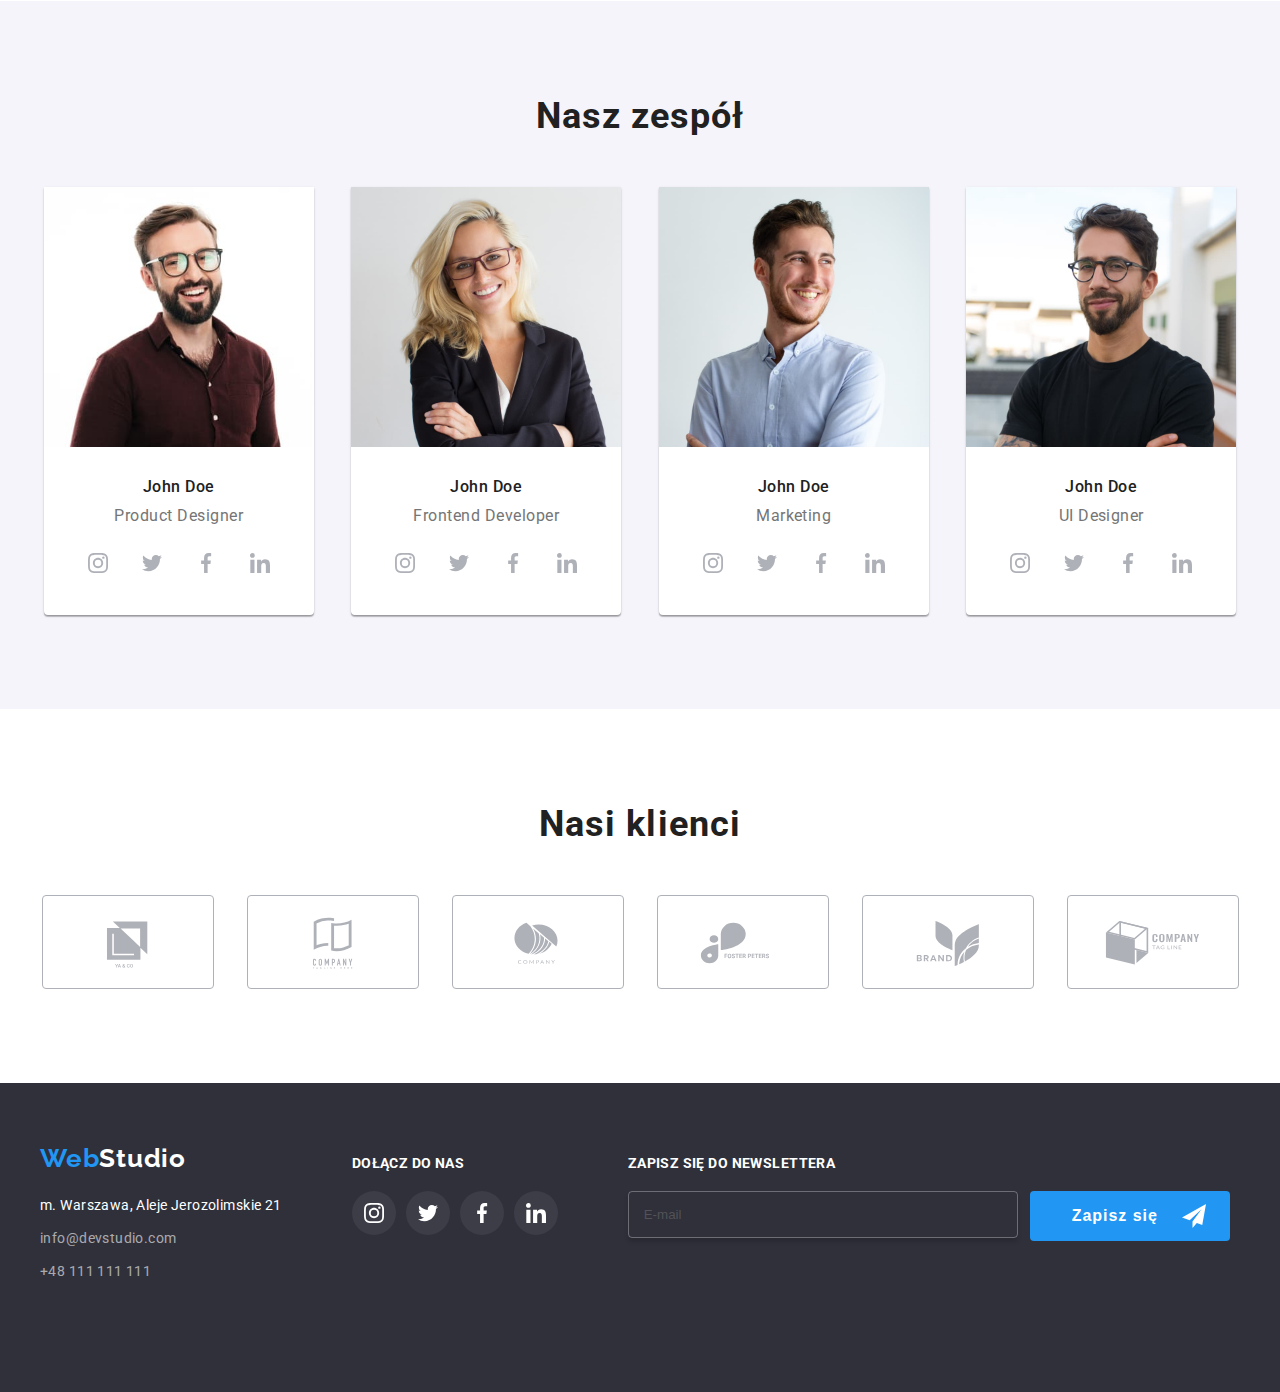
==== commit 1b81dec1: "added modal form" ====
--- a/index.html
+++ b/index.html
@@ -73,34 +73,46 @@
               <h3 class="modal-text">Zostaw swoje dane w formularzu poniżej</h3>
               <form class="modal-form">
                 <label>
-                  Imię
-                  <input type="text" name="name" class="modal-input" />
-                  <svg width="18px" height="18px" class="modal-icon">
-                    <use href="./images/icons.svg#icon-person-black"></use>
-                  </svg>
+                  <p>Imię</p>
+                  <div class="modal-form-input">
+                    <svg width="18px" height="18px" class="modal-icon">
+                      <use href="./images/icons.svg#icon-person-black"></use>
+                    </svg>
+                    <input type="text" name="name" class="modal-input" />
+                  </div>
                 </label>
                 <label>
-                  Telefon
-                  <input type="tel" name="telephone" class="modal-input" />
-                  <svg width="18px" height="18px" class="modal-icon">
-                    <use href="./images/icons.svg#icon-phone-black"></use>
-                  </svg>
+                  <p>Telefon</p>
+                  <div class="modal-form-input">
+                    <svg width="18px" height="18px" class="modal-icon">
+                      <use href="./images/icons.svg#icon-phone-black"></use>
+                    </svg>
+                    <input type="tel" name="telephone" class="modal-input" />
+                  </div>
                 </label>
                 <label>
-                  E-mail
-                  <input type="email" name="email" class="modal-input" />
-                  <svg width="18px" height="18px" class="modal-icon">
-                    <use href="./images/icons.svg#icon-email-black"></use>
-                  </svg>
+                  <p>E-mail</p>
+                  <div class="modal-form-input">
+                    <svg width="18px" height="18px" class="modal-icon">
+                      <use href="./images/icons.svg#icon-email-black"></use>
+                    </svg>
+                    <input type="email" name="email" class="modal-input" />
+                  </div>
                 </label>
                 <label>
-                  Komentarz
-                  <input
-                    type="text"
-                    name="comment"
-                    placeholder="Wprowadź tekst"
-                    class="modal-input"
-                  />
+                  <p>Komentarz</p>
+                  <div class="modal-form-input">
+                    <textarea
+                      type="text"
+                      name="comment"
+                      rows="6"
+                      placeholder="Wprowadź tekst"
+                      class="modal-input"
+                    ></textarea>
+                  </div>
+                </label>
+                <label>
+                  <input type="checkbox" />
                 </label>
               </form>
               <button class="icon-modal-close" data-modal-close>X</button>
--- a/css/styles.css
+++ b/css/styles.css
@@ -19,6 +19,15 @@
   border-bottom-style: solid;
   border-bottom-width: 1px;
   border-bottom-color: rgba(236, 236, 236, 1);
+}
+textarea {
+  resize: none;
+  font-size: 12px;
+  line-height: 1.17;
+  letter-spacing: 0.01em;
+}
+::placeholder {
+  color: rgba(117, 117, 117, 0.5);
 }
 * {
   padding: 0;
@@ -331,6 +340,12 @@
     0 1px 3px 0 rgba(0, 0, 0, 0.12);
   transition: 1s ease-in-out;
 }
+.modal-form {
+  display: flex;
+  flex-direction: column;
+  row-gap: 10px;
+  padding: 12px 40px 20px 40px;
+}
 .modal-text {
   font-size: 20px;
   font-weight: 700;
@@ -339,12 +354,40 @@
   padding: 40px 40px 12px 40px;
 }
 .modal-input {
+  border: none;
+  outline: none;
+  margin-left: 12px;
+}
+.modal-form label p {
+  display: flex;
+  font-size: 12px;
+  line-height: 1.17;
+  letter-spacing: 0.01em;
+  color: rgba(117, 117, 117, 1);
+  margin-bottom: 4px;
+}
+.modal-form-input {
+  display: flex;
   border: 1px solid rgba(33, 33, 33, 0.2);
   border-radius: 4px;
+  padding: 11px 0 11px 12px;
+  align-items: center;
+  transition-property: border-color;
+  transition-duration: 250ms;
+  transition-timing-function: cubic-bezier(0.4, 0, 0.2, 1);
+}
+.modal-form-input:focus-within {
+  border-color: var(--brand-color-blue);
 }
 .modal-icon {
+  display: block;
   fill: var(--brand-color-black);
-  padding: 11px;
+  transition-property: fill;
+  transition-duration: 250ms;
+  transition-timing-function: cubic-bezier(0.4, 0, 0.2, 1);
+}
+.modal-form-input:focus-within .modal-icon {
+  fill: var(--brand-color-blue);
 }
 .motto {
   background-image: url("/goit-markup-hw-04/images/baner.jpg"),
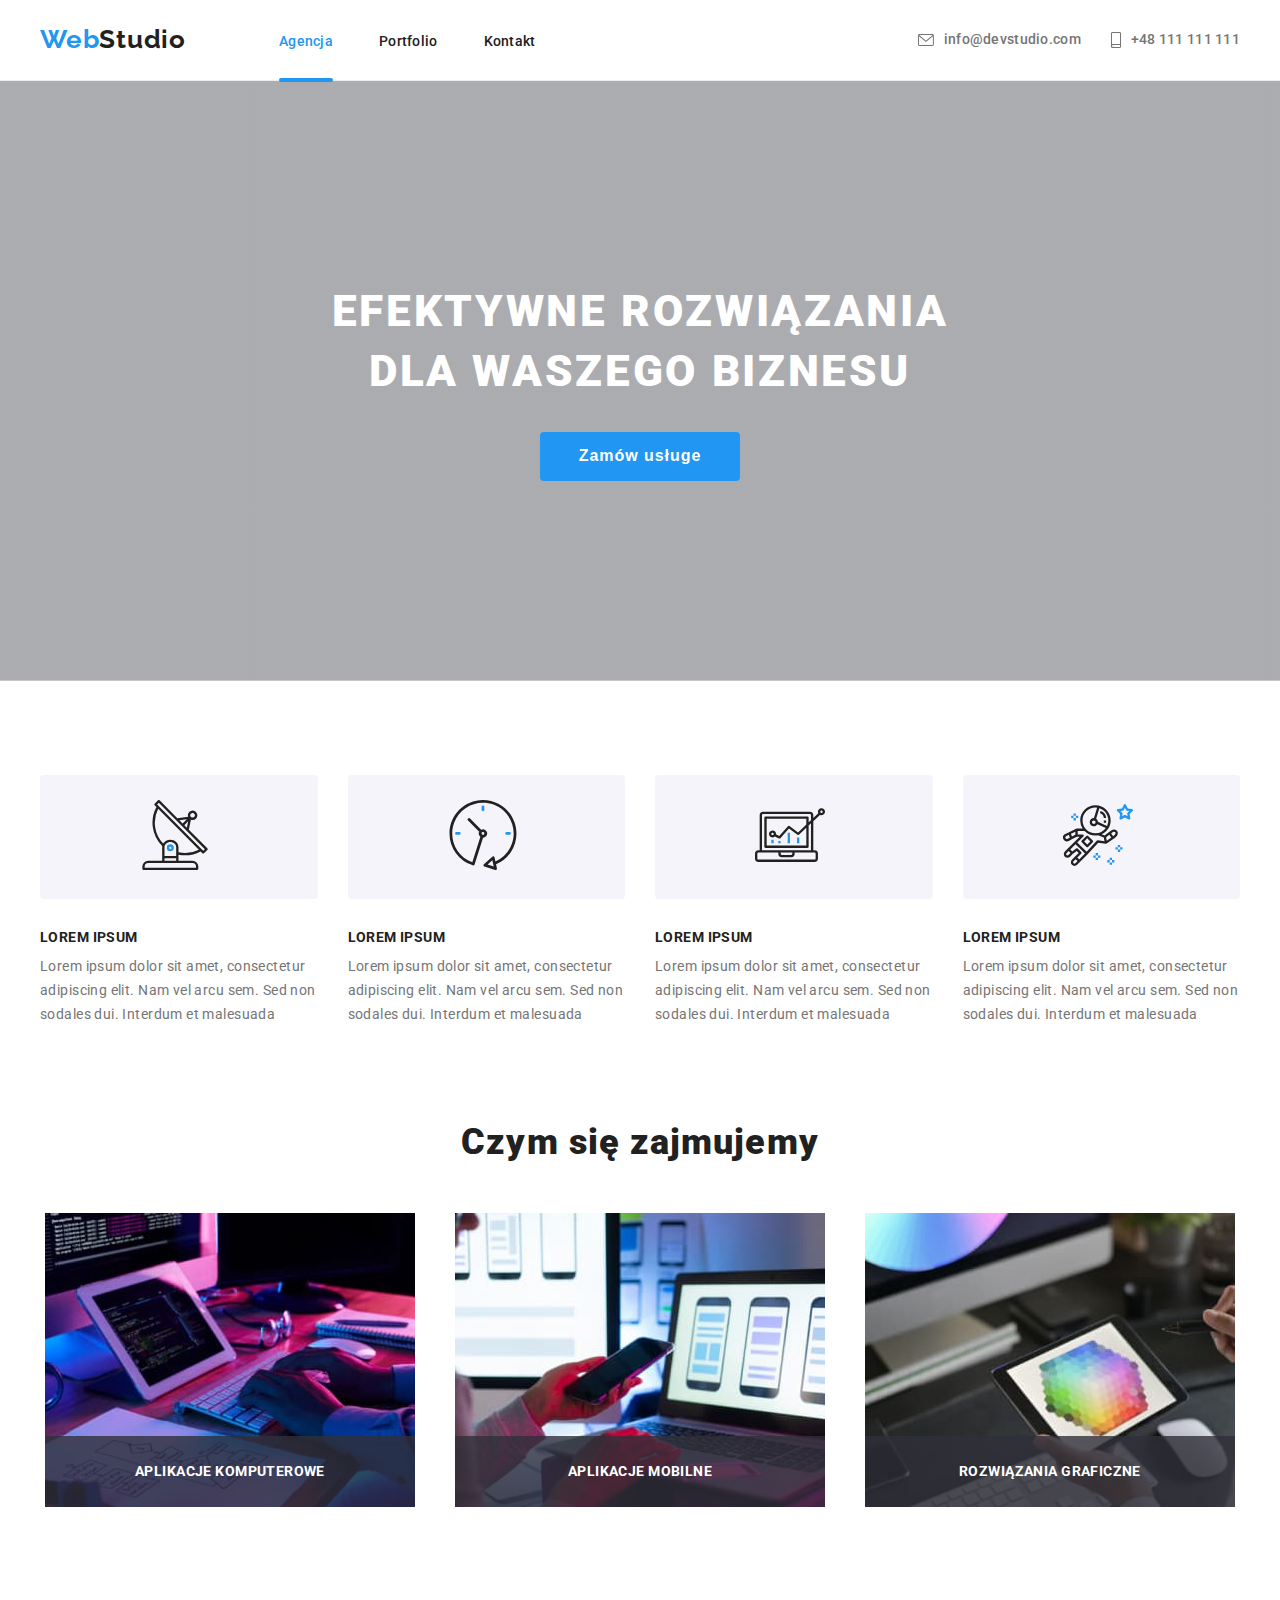
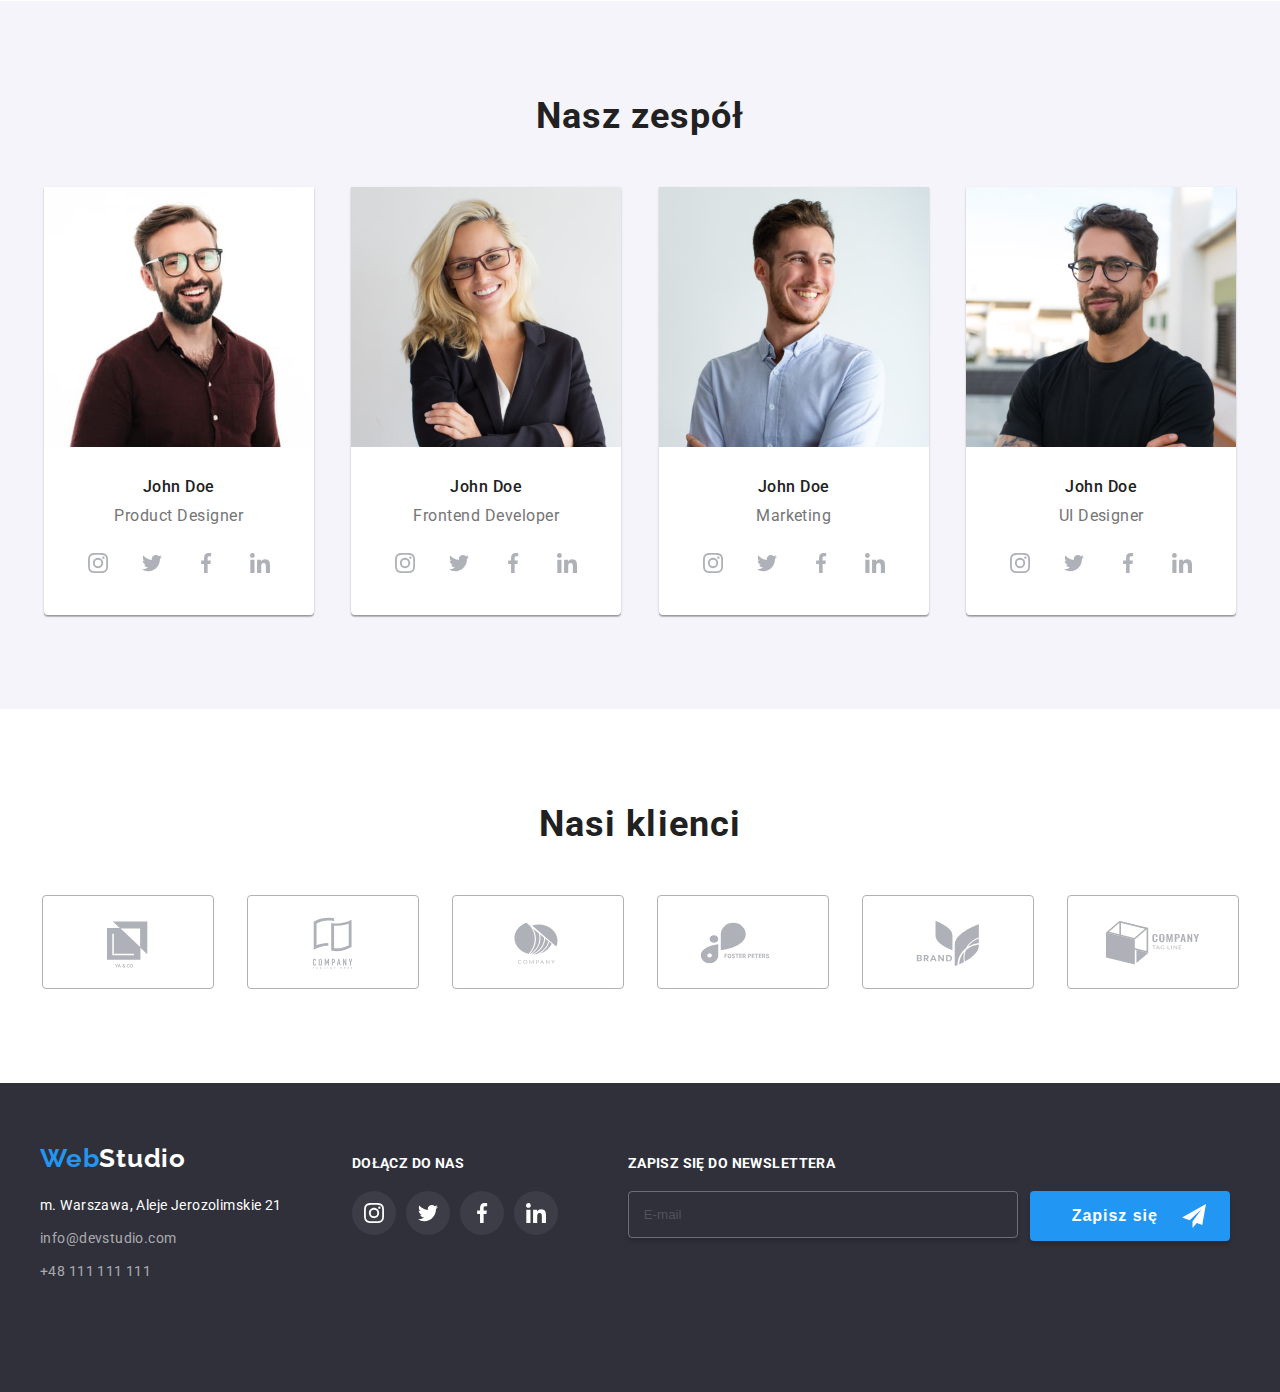
==== commit d1b711c6: "added checkbox" ====
--- a/index.html
+++ b/index.html
@@ -111,9 +111,25 @@
                     ></textarea>
                   </div>
                 </label>
-                <label>
-                  <input type="checkbox" />
-                </label>
+                <div class="checkbox">
+                  <input
+                    type="checkbox"
+                    id="check"
+                    name="checkbox"
+                    class="checkbox-input"
+                  />
+                  <label class="checkbox-label" for="check"
+                    ><svg width="13px" height="10px" class="checkbox-icon">
+                      <use href="./images/icons.svg#icon-checkbox"></use>
+                    </svg>
+                  </label>
+                  <p class="checkbox-text">
+                    Oświadczam iż akceptuję
+                    <a href="#" class="checkbox-link">Regulamin</a> i
+                    <a href="#" class="checkbox-link">Politykę Prywatności.</a>
+                  </p>
+                </div>
+                <button type="submit" class="button-send">Wyślij</button>
               </form>
               <button class="icon-modal-close" data-modal-close>X</button>
             </div>
@@ -452,7 +468,6 @@
             </a>
           </div>
         </div>
-
         <form name="singup-form" class="newsletter">
           <label class="newsletter-text"
             >ZAPISZ SIĘ DO NEWSLETTERA
--- a/css/styles.css
+++ b/css/styles.css
@@ -59,17 +59,18 @@
   height: 50px;
   display: inline-flex;
   align-items: center;
+  padding: 10px 24px 10px 42px;
   margin: 48px 0 0 0;
   color: var(--brand-color-white);
   font-size: 16px;
   font-weight: 700;
   line-height: 1.8;
   letter-spacing: 0.06em;
-  align-items: center;
   background-color: var(--brand-color-blue);
-  padding: 10px 24px 10px 42px;
+
   border: none;
   border-radius: 4px;
+  box-shadow: 0 4px 4px 0 rgba(0, 0, 0, 0.15);
 }
 .contact {
   font-style: normal;
@@ -140,6 +141,46 @@
 .container-transform:focus .overlay {
   transform: translateY(0);
   transition: transform 250ms cubic-bezier(0.4, 0, 0.2, 1);
+}
+.checkbox {
+  position: relative;
+  display: flex;
+  align-items: center;
+  margin: 18px 0 22px 0;
+}
+.checkbox-icon {
+  position: absolute;
+  top: 2px;
+  left: 1px;
+  fill: var(--brand-color-white);
+}
+.checkbox-input {
+  position: absolute;
+  width: 100%;
+  height: 100%;
+  clip: rect(1px 1px 1px 1px);
+}
+.checkbox-label {
+  position: relative;
+  border: 2px solid var(--brand-color-black);
+  border-radius: 2px;
+  width: 16px;
+  height: 15px;
+}
+.checkbox-link {
+  color: var(--brand-color-blue);
+}
+.checkbox-input:checked + .checkbox-label {
+  background-color: var(--brand-color-blue);
+  border: 0.2px solid var(--brand-color-white);
+  border-radius: 2px;
+}
+.checkbox-text {
+  font-size: 14px;
+  line-height: 1.71;
+  letter-spacing: 0.03em;
+  color: var(--brand-color-text-grey);
+  padding-left: 12px;
 }
 .list-portfolio-item:hover .overlay,
 .list-portfolio-item:focus .overlay {
@@ -297,7 +338,7 @@
 }
 
 .menu-link-logo-top {
-  color: #000;
+  color: var(--brand-color-black);
   font-family: Raleway;
   font-weight: 700;
   font-size: 26px;
@@ -363,8 +404,15 @@
   font-size: 12px;
   line-height: 1.17;
   letter-spacing: 0.01em;
-  color: rgba(117, 117, 117, 1);
+  color: var(--brand-color-text-grey);
   margin-bottom: 4px;
+}
+.modal-form .button-send {
+  display: flex;
+  justify-content: center;
+  width: 200px;
+  padding: 0;
+  margin: 0 0 0 120px;
 }
 .modal-form-input {
   display: flex;
